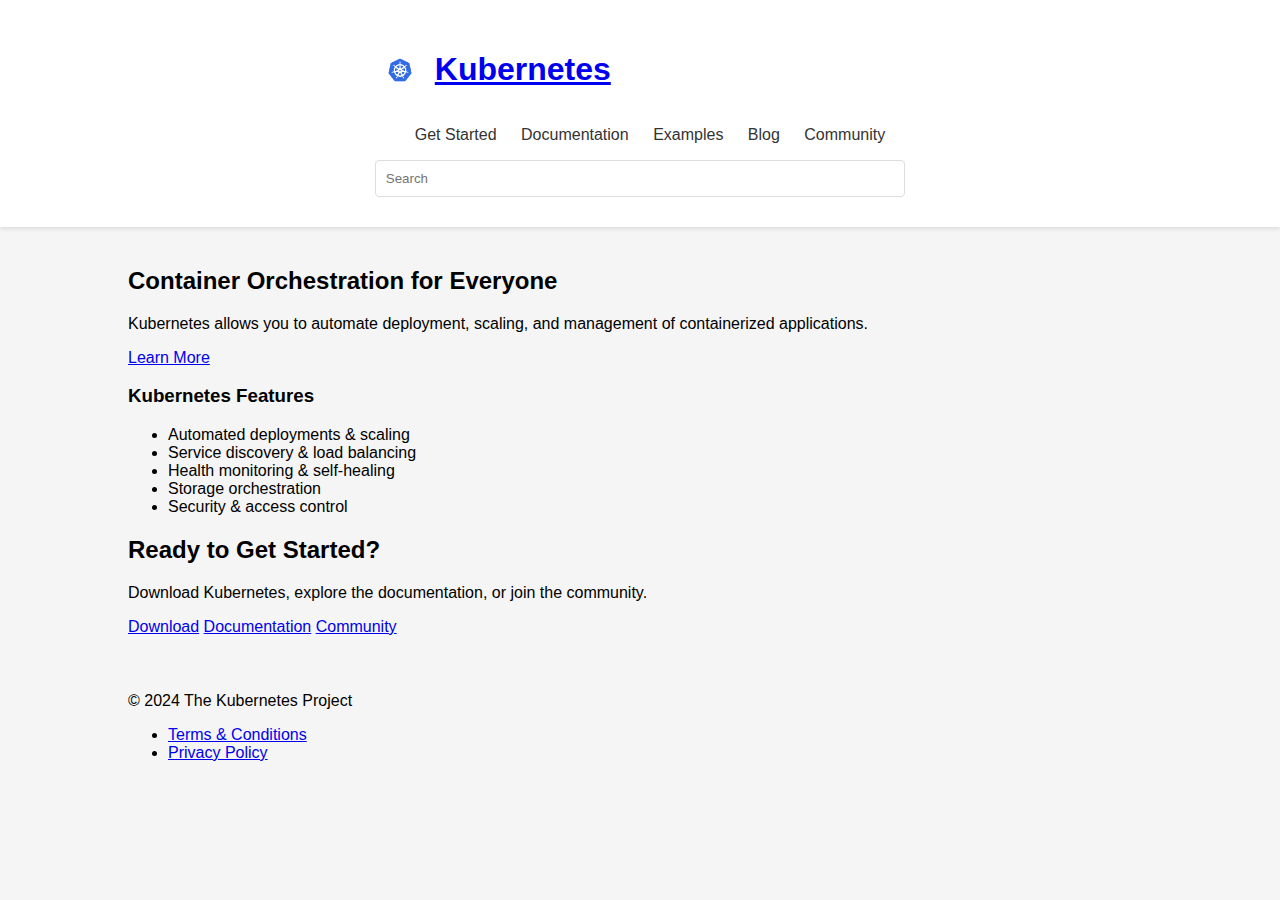
==== index.html @ 07c7490b "Kubernetes project" ====
<!DOCTYPE html>
<html lang="en">
  <head>
    <meta charset="UTF-8" />
    <meta name="viewport" content="width=device-width, initial-scale=1.0" />
    <title>Kubernetes - Container Orchestration</title>
    <link rel="stylesheet" href="style.css" />
  </head>
  <body>
    <header class="header">
      <div class="container">
        <a href="#" class="logo">
          <img src="Kubernetes-Logo.wine.png" alt="Kubernetes Logo" />
          <h1>Kubernetes</h1>
        </a>
        <nav class="navigation">
          <ul>
            <li><a href="#">Get Started</a></li>
            <li><a href="#">Documentation</a></li>
            <li><a href="#">Examples</a></li>
            <li><a href="#">Blog</a></li>
            <li><a href="#">Community</a></li>
          </ul>
        </nav>
        <div class="search">
          <input type="text" placeholder="Search" />
        </div>
      </div>
    </header>

    <main class="main">
      <div class="container">
        <section class="hero">
          <h2>Container Orchestration for Everyone</h2>
          <p>
            Kubernetes allows you to automate deployment, scaling, and
            management of containerized applications.
          </p>
          <a href="#" class="button">Learn More</a>
        </section>

        <section class="features">
          <h3>Kubernetes Features</h3>
          <ul>
            <li>Automated deployments & scaling</li>
            <li>Service discovery & load balancing</li>
            <li>Health monitoring & self-healing</li>
            <li>Storage orchestration</li>
            <li>Security & access control</li>
          </ul>
        </section>

        <section class="call-to-action">
          <h2>Ready to Get Started?</h2>
          <p>
            Download Kubernetes, explore the documentation, or join the
            community.
          </p>
          <a href="#" class="button">Download</a>
          <a href="#" class="button">Documentation</a>
          <a href="#" class="button">Community</a>
        </section>
      </div>
    </main>

    <footer class="footer">
      <div class="container">
        <p>&copy; 2024 The Kubernetes Project</p>
        <ul>
          <li><a href="#">Terms & Conditions</a></li>
          <li><a href="#">Privacy Policy</a></li>
        </ul>
      </div>
    </footer>
  </body>
</html>
---- style.css ----
body {
  font-family: sans-serif;
  margin: 0;
  padding: 0;
  background-color: #f5f5f5;
}

.container {
  max-width: 1024px;
  margin: 0 auto;
  padding: 20px;
}

.header {
  background-color: #fff;
  box-shadow: 0 2px 4px rgba(0, 0, 0, 0.1);
  display: flex;
  justify-content: space-between;
  align-items: center;
  padding: 10px 20px;
}

.logo {
  display: flex;
  align-items: center;
}

.logo img {
  width: 50px;
  margin-right: 10px;
}

.navigation {
  list-style: none;
  margin: 0;
  padding: 0;
}

.navigation li {
  display: inline-block;
  margin-right: 20px;
}

.navigation a {
  text-decoration: none;
  color: #333;
}

.search {
  display: flex;
}

.search input {
  padding: 10px;
  border: 1px solid #ddd;
  border-radius: 4px;
  flex-grow: 1;
}
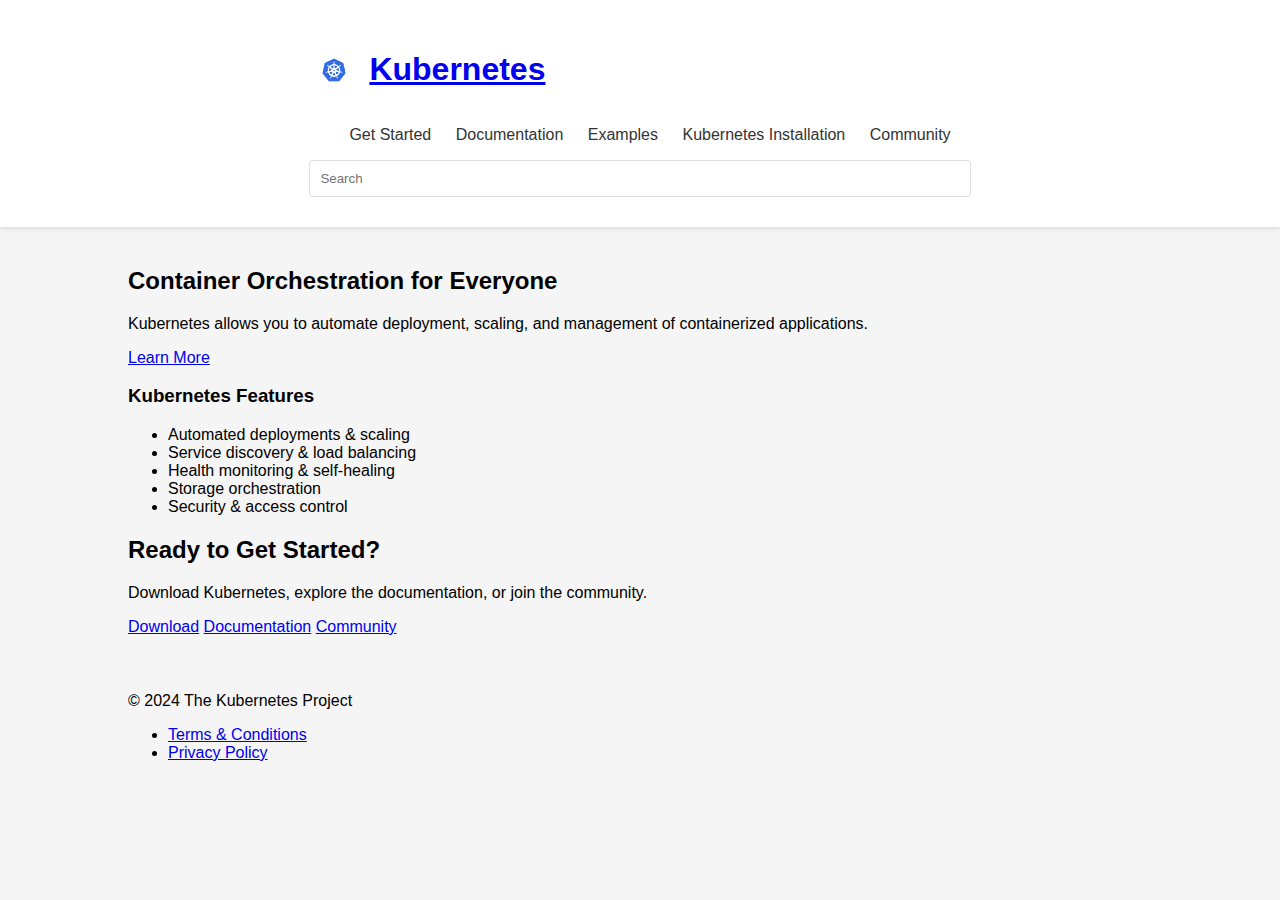
==== commit d4badf8a: "the folder k8s/ was created, and the file index.html was modified" ====
--- a/index.html
+++ b/index.html
@@ -15,11 +15,11 @@
         </a>
         <nav class="navigation">
           <ul>
-            <li><a href="#">Get Started</a></li>
+            <li><a href="index.html">Get Started</a></li>
             <li><a href="#">Documentation</a></li>
             <li><a href="#">Examples</a></li>
-            <li><a href="#">Blog</a></li>
-            <li><a href="#">Community</a></li>
+            <li><a href="installation.html">Kubernetes Installation</a></li>
+            <li><a href="test.html">Community</a></li>
           </ul>
         </nav>
         <div class="search">
@@ -36,7 +36,7 @@
             Kubernetes allows you to automate deployment, scaling, and
             management of containerized applications.
           </p>
-          <a href="#" class="button">Learn More</a>
+          <a href="learn_more.html" class="button">Learn More</a>
         </section>
 
         <section class="features">
--- a/style.css
+++ b/style.css
@@ -36,6 +36,10 @@
   padding: 0;
 }
 
+.navigation a:hover {
+  color: #007bff;
+}
+
 .navigation li {
   display: inline-block;
   margin-right: 20px;
